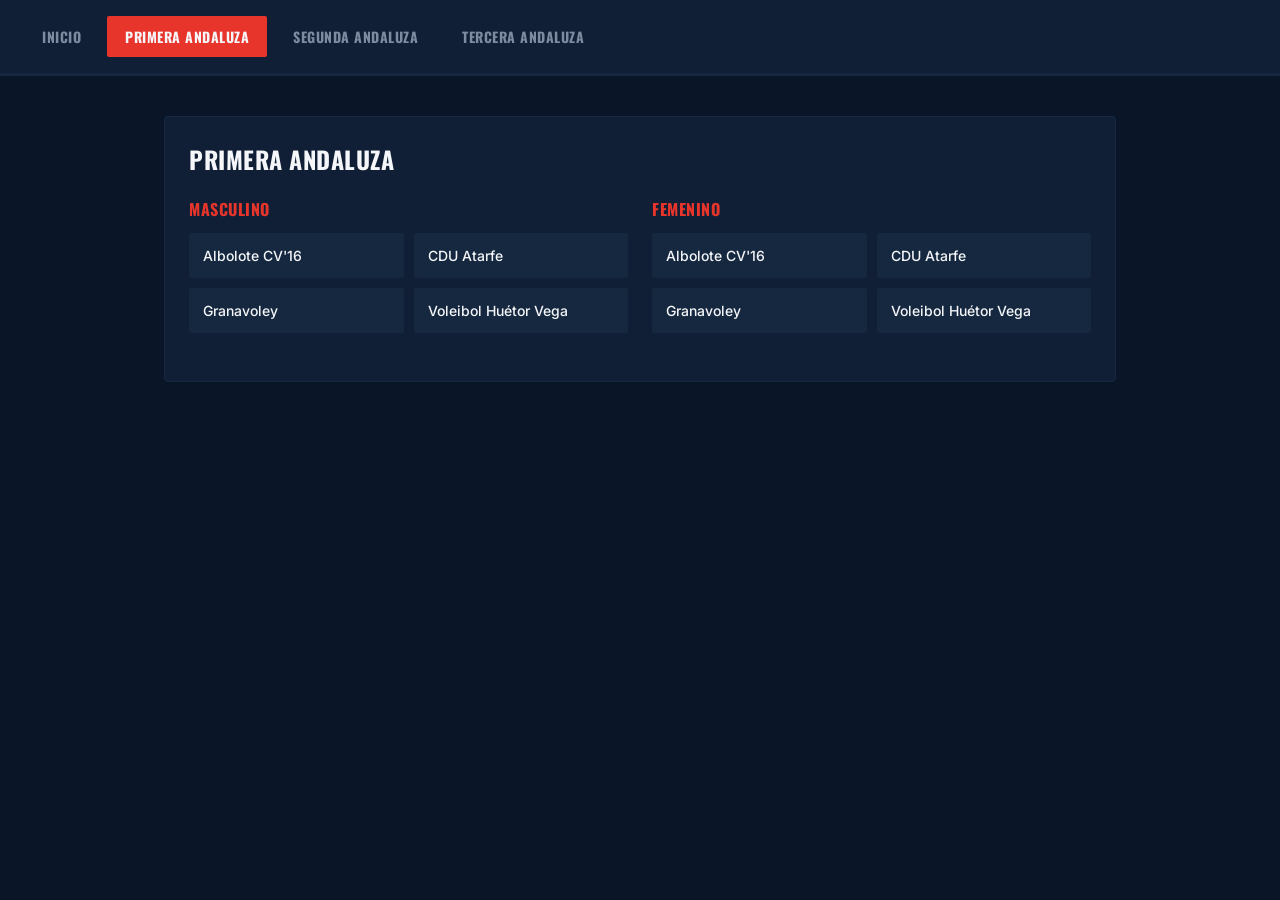
==== primera.html @ 23685a04 "Primera versión de la web de la Liga Andaluza de Voleibol" ====
<!DOCTYPE html>
<html lang="es">
    <head>
        <title>Liga Andaluza de Voleibol Granada</title>
        <meta charset="UTF-8">
        <meta name="viewport" content="width=device-width, initial-scale=1.0">
        <link rel="preconnect" href="https://fonts.googleapis.com">
        <link href="https://fonts.googleapis.com/css2?family=Oswald:wght@700&family=Inter:wght@400;500&display=swap" rel="stylesheet">
        <link rel="stylesheet" href="./estilo.css">
    </head>
    <body>
        <header>
            <nav>
                <a href="index.html">Inicio</a>
                <a href="primera.html" class="activo">Primera Andaluza</a>
                <a href="segunda.html">Segunda Andaluza</a>
                <a href="tercera.html">Tercera Andaluza</a>
            </nav>
        </header>
        <main>
            <section id="primera">
                <h2>Primera Andaluza</h2>

                <div class="grupos">
                    <div class="grupo">
                        <h3>Masculino</h3>
                        <ul>
                            <li class="equipo">Albolote CV'16</li>
                            <li class="equipo">CDU Atarfe</li>
                            <li class="equipo">Granavoley</li>
                            <li class="equipo">Voleibol Huétor Vega</li>
                        </ul>
                    </div>

                    <div class="grupo">
                        <h3>Femenino</h3>
                        <ul>
                            <li class="equipo">Albolote CV'16</li>
                            <li class="equipo">CDU Atarfe</li>
                            <li class="equipo">Granavoley</li>
                            <li class="equipo">Voleibol Huétor Vega</li>
                        </ul>
                    </div>
                </div>
            </section>       
        </main>
    </body>
</html>
---- estilo.css ----
/* VARIABLES DE COLOR */
:root {
    --fondo: #0a1628;
    --panel: #111f36;
    --franja: #16283f;
    --rojo: #e8352c;
    --texto: #f4f6f9;
    --texto-secundario: #7d8ba0;
}

/* RESPINSIVE */
@media (max-width: 700px) {
    /* estas reglas solo se aplican si la ventana mide 700px o menos */
}

@media (max-width: 480px) {
    nav {
        padding: 10px 12px;
        gap: 2px;
    }

    nav a {
        font-size: 11px;
        padding: 8px 10px;
        letter-spacing: 0;
    }
}

@media (max-width: 480px) {
    nav {
        padding: 10px 12px;
        gap: 2px;
    }

    nav a {
        font-size: 11px;
        padding: 8px 10px;
        letter-spacing: 0;
    }

    .grupos {
        flex-direction: column;
    }
}

/* RESETEO BÁSICO */
* {
    box-sizing: border-box;
    margin: 0;
    padding: 0;
}

/* ESTILOS GLOBALES */
body {
    background-color: var(--fondo);
    color: var(--texto);
    font-family: 'Inter', sans-serif;
    line-height: 1.5;
}

h1, h2, h3 {
    font-family: 'Oswald', sans-serif;
    font-weight: 700;
    text-transform: uppercase;
    letter-spacing: 0.5px;
}

/* CABECERA Y NAVEGACIÓN */
header {
    background-color: var(--panel);
    border-bottom: 3px solid var(--franja);
    position: sticky;
    top: 0;
}

nav {
    display: flex;
    gap: 8px;
    padding: 16px 24px;
}

nav a {
    color: var(--texto-secundario);
    text-decoration: none;
    font-family: 'Oswald', sans-serif;
    font-weight: 700;
    text-transform: uppercase;
    font-size: 14px;
    letter-spacing: 0.5px;
    padding: 10px 18px;
    border-radius: 2px;
    transition: color 0.2s, background-color 0.2s;
}

nav a:hover {
    color: var(--texto);
    background-color: var(--franja);
}

nav a.activo {
    color: var(--texto);
    background-color: var(--rojo);
}

/* CONTENIDO PRINCIPAL */
main {
    max-width: 1000px;
    margin: 0 auto;
    padding: 40px 24px;
}

/* SECCIONES (Primera / Segunda / Tercera Andaluza) */
section {
    background-color: var(--panel);
    border: 1px solid var(--franja);
    border-radius: 4px;
    padding: 24px;
    margin-bottom: 48px;
}

section h2 {
    margin-bottom: 20px;
}

/* GRUPOS (Masculino / Femenino) */
.grupo {
    margin-bottom: 24px;
}

.grupo h3 {
    color: var(--rojo);
    font-size: 16px;
    margin-bottom: 12px;
}

.grupo ul {
    list-style: none;
    display: grid;
    grid-template-columns: repeat(auto-fill, minmax(160px, 1fr));
    gap: 10px;
}

/* TARJETAS DE EQUIPO */
.equipo {
    background-color: var(--franja);
    padding: 12px 14px;
    border-radius: 3px;
    font-size: 14px;
    font-weight: 500;
}

.grupos {
    display: flex;
    gap: 24px;
}

.grupo {
    flex: 1;
}
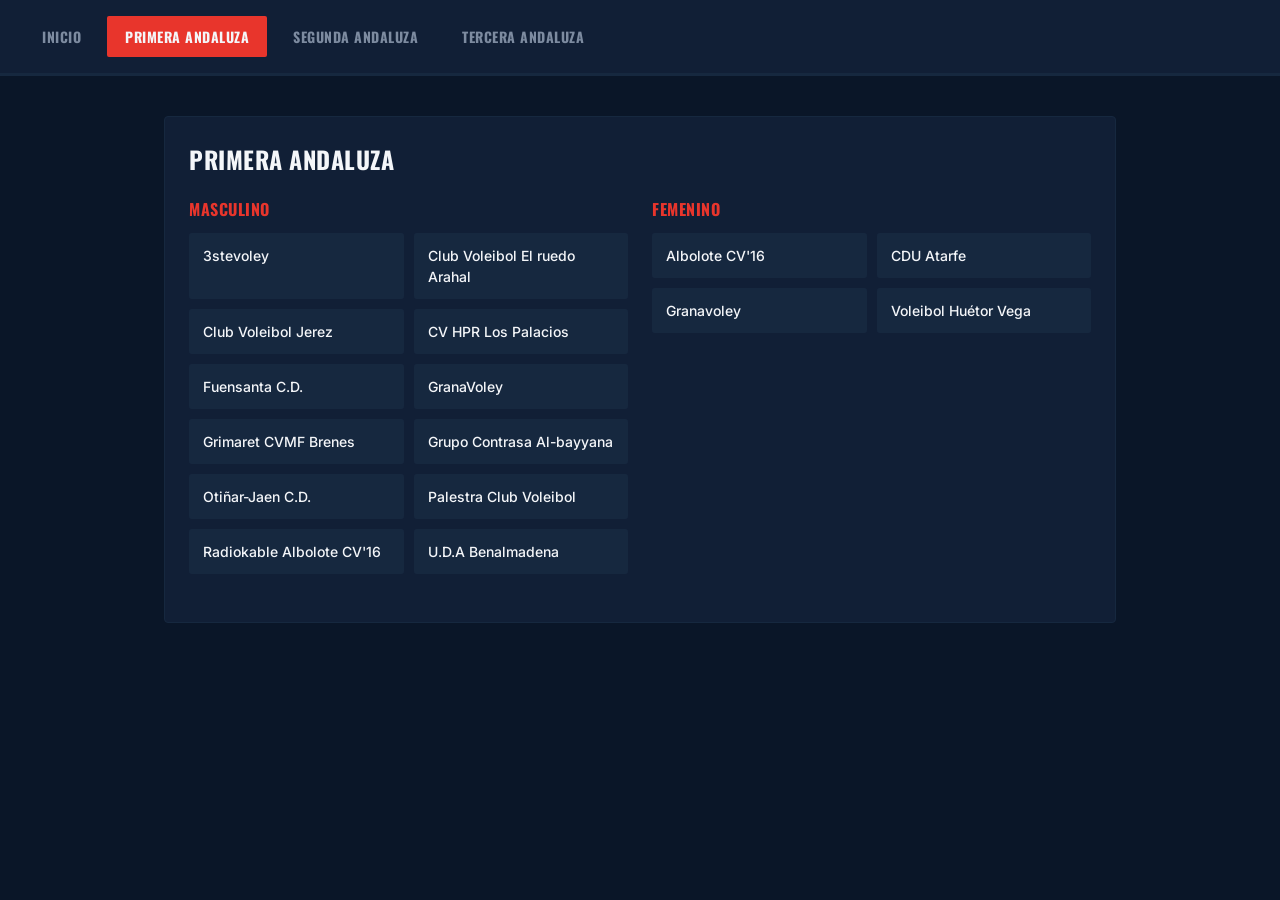
==== commit 791c8d21: "Meter equipos" ====
--- a/primera.html
+++ b/primera.html
@@ -25,10 +25,18 @@
                     <div class="grupo">
                         <h3>Masculino</h3>
                         <ul>
-                            <li class="equipo">Albolote CV'16</li>
-                            <li class="equipo">CDU Atarfe</li>
-                            <li class="equipo">Granavoley</li>
-                            <li class="equipo">Voleibol Huétor Vega</li>
+                            <li class="equipo">3stevoley</li>
+                            <li class="equipo">Club Voleibol El ruedo Arahal</li>
+                            <li class="equipo">Club Voleibol Jerez</li>
+                            <li class="equipo">CV HPR Los Palacios</li>
+                            <li class="equipo">Fuensanta C.D.</li>
+                            <li class="equipo">GranaVoley</li>
+                            <li class="equipo">Grimaret CVMF Brenes</li>
+                            <li class="equipo">Grupo Contrasa Al-bayyana</li>
+                            <li class="equipo">Otiñar-Jaen C.D.</li>
+                            <li class="equipo">Palestra Club Voleibol</li>
+                            <li class="equipo">Radiokable Albolote CV'16</li>
+                            <li class="equipo">U.D.A Benalmadena</li>
                         </ul>
                     </div>
 
